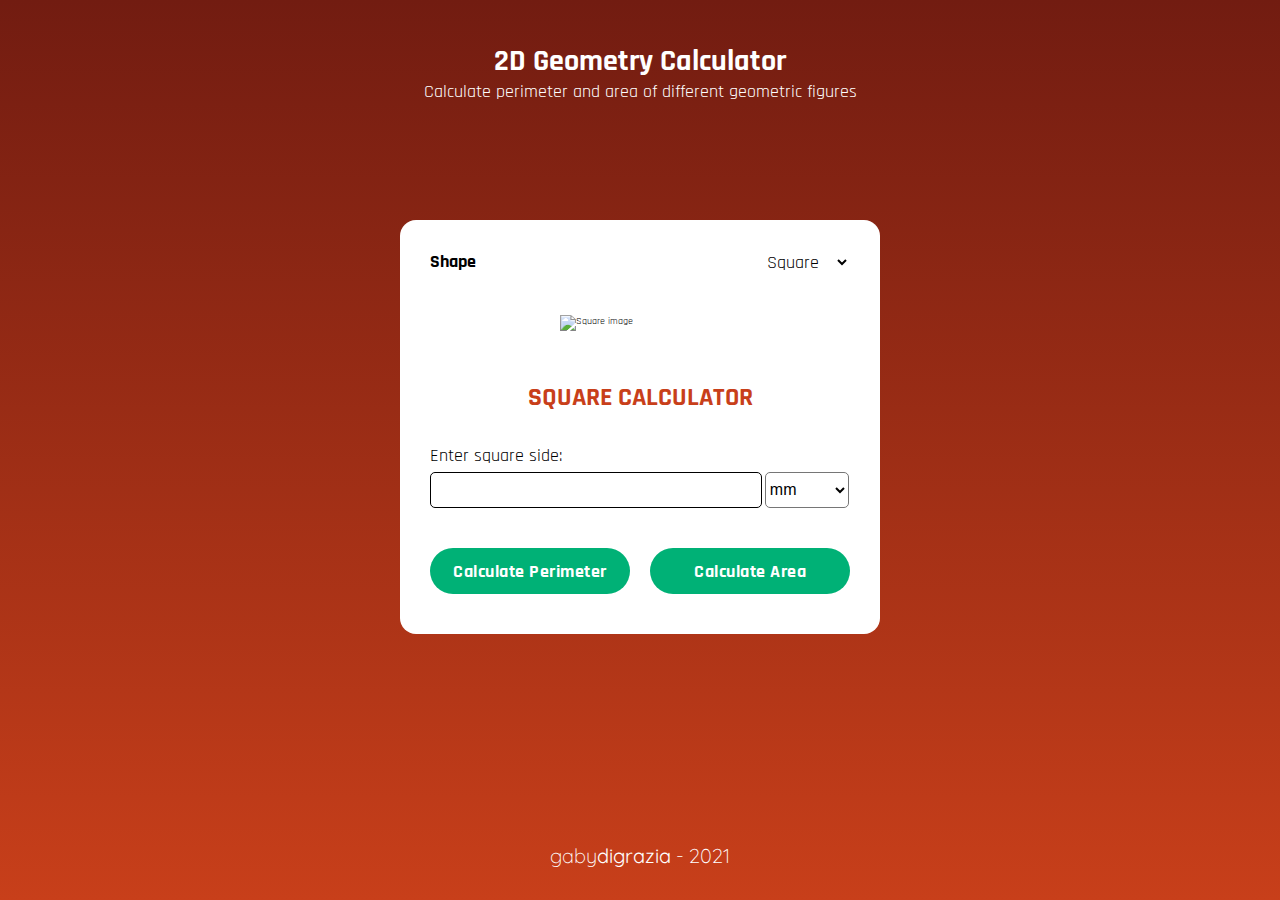
==== index.html @ 513e8762 "Geometric Shapes Calculator" ====
<!DOCTYPE html>
<html lang="en">
<head>
    <meta charset="UTF-8">
    <meta http-equiv="X-UA-Compatible" content="IE=edge">
    <meta name="viewport" content="width=device-width, initial-scale=1.0">
    <title>Geometric Shapes Calculator</title>

    <link rel="stylesheet" href="styles/style.css">

    <link rel="preconnect" href="https://fonts.googleapis.com">
    <link rel="preconnect" href="https://fonts.gstatic.com" crossorigin>
    <link href="https://fonts.googleapis.com/css2?family=Rajdhani:wght@300;400;500;600;700&display=swap" rel="stylesheet">
    <link href="https://fonts.googleapis.com/css2?family=Quicksand:wght@300;400;600;700&display=swap" rel="stylesheet">

    <link rel="stylesheet" href="https://pro.fontawesome.com/releases/v5.10.0/css/all.css" integrity="sha384-AYmEC3Yw5cVb3ZcuHtOA93w35dYTsvhLPVnYs9eStHfGJvOvKxVfELGroGkvsg+p" crossorigin="anonymous"/>
</head>
<body>
    <header class="header">
        <div class="header-container">
            <h2>2D Geometry Calculator</h1>
            <p>Calculate perimeter and area of different geometric figures</p>
        </div>
    </header>

    <section class="calculator-container">
        <div class="calculator-card">
            <div class="calculator">
                <h2>Shape</h2>
                <select class="select" name="select">
                    <option value="value1">Square</option>
                    <option value="value2">Triangule</option>
                    <option value="value3">Circle</option>
                </select>
            </div>
            
            <form id="squareForm" class="shapeForm">
                <picture>
                    <img src="https://i.imgur.com/AkfzjTN.png" alt="Square image">
                </picture>
                <div class="shape-calculator">
                    <h2 id="squareResult">Square Calculator</h2>
                    <label for="squareInput">
                        Enter square side:
                    </label>
                    <div class="measurement">
                        <input id="squareInput" type="number">
                        <select id="squareMeasure" name="select">
                            <option value="mm">mm</option>
                            <option value="cm">cm</option>
                            <option value="m">m</option>
                            <option value="km">km</option>
                            <option value="in">in</option>
                            <option value="ft">ft</option>
                            <option value="yd">yd</option>
                            <option value="ml">ml</option>
                        </select> 
                    </div>

                    <h3 id="errorMessage"></h3>
                    <div class="button-actions">
                        <button type="button" onclick="calculateSquarePerimeter()">
                            Calculate Perimeter
                        </button>
                        <button type="button" onclick="calculateSquareArea()">
                            Calculate Area
                        </button>
                    </div>
                </div>
            </form>
    
            <form id="triangleForm" class="shapeForm">
                <picture>
                    <img src="https://i.imgur.com/V8It7bW.png" alt="Triang;e image">
                </picture>
                <div class="shape-calculator">
                    <h2 id="triangleResult">Triangle Calculator</h2>
                    <div class="triangle-measures">
                        <div class="triangle-input">
                            <label for="triangleInput1">
                                Side 1:
                            </label>
                            <input id="triangleInput1" type="number">
                        </div>

                        <div class="triangle-input">
                            <label for="triangleInput2">
                                Side 2:
                            </label>
                            <input id="triangleInput2" type="number">
                        </div>
    
                        <div class="triangle-input">
                            <label for="triangleInput3">
                                Base:
                            </label>
                            <input id="triangleInput3" type="number">
                        </div>

                        <div class="triangle-input">
                            <label for="triangleInput4">
                                Height:
                            </label>
                            <input id="triangleInput4" type="number">
                        </div>

                        <div class="triangle-input">
                            <select id="triangleMeasure" name="select">
                                <option value="mm">mm</option>
                                <option value="cm">cm</option>
                                <option value="m">m</option>
                                <option value="km">km</option>
                                <option value="in">in</option>
                                <option value="ft">ft</option>
                                <option value="yd">yd</option>
                                <option value="ml">ml</option>
                            </select>
                        </div>
                     
                    </div>
                    <h3 id="errorTriangleMsg"></h3>
                    <div class="button-actions">
                        <button type="button" onclick="calculateTrianglePerimeter()">
                            Calculate Perimeter
                        </button>
                        <button type="button" onclick="calculateTriangleArea()">
                            Calculate Area
                        </button>
                    </div>
                </div>
            </form>
    
            <form id="circleForm" class="shapeForm">
                <picture>
                    <img src="https://i.imgur.com/RJlFC4j.png" alt="Circle image">
                </picture>
                <div class="shape-calculator">
                    <h2 id="circleResult">Circle Calculator</h2>
                    <label for="circleInput">
                        Enter circle radius:
                    </label>
                    <div class="measurement">
                        <input id="circleInput" type="number">
                        <select id="circleMeasure" name="select">
                            <option value="mm">mm</option>
                            <option value="cm">cm</option>
                            <option value="m">m</option>
                            <option value="km">km</option>
                            <option value="in">in</option>
                            <option value="ft">ft</option>
                            <option value="yd">yd</option>
                            <option value="ml">ml</option>
                        </select>
                    </div>

                    <h3 id="errorCircleMsg"></h3>
                    <div class="button-actions">
                        <button type="button" onclick="calculateCirclePerimeter()">
                            Calculate Perimeter
                        </button>
                        <button type="button" onclick="calculateCircleArea()">
                            Calculate Area
                        </button>
                    </div>
                </div>
            </form>
        </div>
    </section>

    <footer>
        <picture>
            <img src="https://i.imgur.com/MLbuDOP.png" alt="">
        </picture>
        <h2>gaby<b>digrazia</b> - 2021</h2>
        <div class="social-network">
            <a href="https://www.linkedin.com/in/gaby-di-grazia/" target="_blank"><i class="fab fa-linkedin-in"></i></a>
            <a href="https://github.com/gabydigrazia" target="_blank"><i class="fab fa-github"></i></a>
        </div>
    </footer>

    <script src="./geometric-figures.js"></script>
</body>
</html>
---- styles/style.css ----
* {
  margin: 0;
  padding: 0;
  box-sizing: border-box;
}

body {
  margin: 0;
  height: 100vh;
  width: 100vw;
  background: linear-gradient(#721c11, #c83f1a);
  font-family: "Rajdhani", sans-serif;
}

html {
  font-size: 62.5%;
}

/* Chrome, Safari, Edge, Opera */
input::-webkit-outer-spin-button,
input::-webkit-inner-spin-button {
  -webkit-appearance: none;
  margin: 0;
}

/* Firefox */
input[type=number] {
  -moz-appearance: textfield;
}

.header {
  height: 16vh;
  padding: 2rem;
  color: white;
}
.header .header-container {
  display: flex;
  flex-direction: column;
  justify-content: center;
  height: 100%;
  text-align: center;
}
.header .header-container h2 {
  font-size: 3rem;
}
.header .header-container p {
  font-size: 1.8rem;
}

.calculator-container {
  width: 100vw;
  height: 74vh;
  display: flex;
  align-items: center;
  justify-content: center;
}
.calculator-container .calculator-card {
  width: 48rem;
  height: fit-content;
  border-radius: 1.6rem;
  background-color: white;
  align-items: center;
  font-size: 3rem 3rem 1rem;
  margin-bottom: 10rem;
}
.calculator-container .calculator-card .calculator {
  display: flex;
  flex-direction: row;
  justify-content: space-between;
  padding: 3rem 3rem 1rem;
  font-size: 1.4rem;
}
.calculator-container .calculator-card .calculator h2 {
  font-size: 1.8rem;
}
.calculator-container .calculator-card .calculator .select {
  border: none;
  font-size: 1.4rem;
  background-color: transparent;
  font-family: "Rajdhani", sans-serif;
  font-size: 1.8rem;
}
.calculator-container .calculator-card .calculator .select:focus {
  outline: none;
}
.calculator-container .calculator-card .shapeForm {
  display: flex;
  flex-direction: column;
  justify-content: center;
  padding: 3rem;
}
.calculator-container .calculator-card .shapeForm picture {
  padding: 0 0 5rem;
  width: 100%;
  display: flex;
  justify-content: center;
}
.calculator-container .calculator-card .shapeForm picture img {
  width: 16rem;
}
.calculator-container .calculator-card .shapeForm .shape-calculator {
  display: flex;
  flex-direction: column;
}
.calculator-container .calculator-card .shapeForm .shape-calculator label {
  font-size: 1.8rem;
}
.calculator-container .calculator-card .shapeForm .shape-calculator .measurement input {
  width: 79%;
  height: 36px;
  border-radius: 0.5rem;
  border: 1px solid;
  margin-top: 0.5rem;
  padding: 1rem;
  font-size: 1.6rem;
}
.calculator-container .calculator-card .shapeForm .shape-calculator .measurement select {
  width: 20%;
  height: 36px;
  font-size: 1.6rem;
  border-radius: 0.5rem;
  background-color: transparent;
}
.calculator-container .calculator-card .shapeForm .shape-calculator h2 {
  font-size: 2.6rem;
  font-font-weight: bold;
  text-align: center;
  margin-bottom: 3rem;
  color: #c83f1a;
  text-transform: uppercase;
}
.calculator-container .calculator-card .shapeForm .shape-calculator h3 {
  font-size: 1.8rem;
  color: red;
  margin-top: 0.5rem;
}
.calculator-container .calculator-card .shapeForm .shape-calculator .button-actions {
  padding: 4rem 0 1rem;
  display: flex;
  justify-content: space-between;
}
.calculator-container .calculator-card .shapeForm .shape-calculator .button-actions button {
  padding: 1rem;
  height: 4.6rem;
  width: 20rem;
  border-radius: 2.5rem;
  border: none;
  font-family: "Rajdhani", sans-serif;
  font-size: 1.8rem;
  font-weight: bolder;
  letter-spacing: 0.5px;
  color: white;
  background-color: #00B176;
}
.calculator-container .calculator-card .shapeForm .triangle-measures {
  width: 100%;
  display: flex;
  flex-direction: row;
}
.calculator-container .calculator-card .shapeForm .triangle-measures .triangle-input {
  width: 20%;
  display: flex;
  flex-direction: column;
}
.calculator-container .calculator-card .shapeForm .triangle-measures .triangle-input input {
  width: 98%;
  height: 3.6rem;
  border-radius: 0.5rem;
}
.calculator-container .calculator-card .shapeForm .triangle-measures .triangle-input select {
  height: 3.6rem;
  font-size: 1.6rem;
  margin-top: 2.3rem;
  border-radius: 0.5rem;
  background-color: transparent;
}

footer {
  height: 10vh;
  display: flex;
  justify-content: center;
  align-items: center;
}
footer h2 {
  font-family: "Quicksand", sans-serif;
  font-weight: 100;
  font-size: 2rem;
  color: white;
  text-align: center;
}
footer picture img {
  width: 8rem;
  padding-top: 2rem;
}
footer .social-network {
  position: absolute;
  right: 20vw;
  display: inline-flex;
}
footer .social-network i {
  color: white;
  font-size: 2.5rem;
  margin-right: 1rem;
}

@media (max-width: 600px) {
  .calculator-container .calculator-card {
    width: 32rem;
    margin-bottom: 2rem;
  }
  .calculator-container .calculator-card .calculator {
    padding: 2rem 2rem 1rem;
  }
  .calculator-container .calculator-card .shapeForm {
    padding: 2rem;
  }
  .calculator-container .calculator-card .shapeForm picture img {
    width: 12rem;
  }
  .calculator-container .calculator-card .shapeForm .shape-calculator .button-actions {
    padding: 2rem 0 1rem;
    flex-direction: column;
    height: 130px;
  }
  .calculator-container .calculator-card .shapeForm .shape-calculator .button-actions button {
    width: 100%;
  }

  footer {
    margin: 0 3.5rem 0 2.5rem;
    justify-content: flex-start;
  }
  footer h2 {
    font-size: 1.8rem;
  }
  footer picture img {
    width: 7rem;
  }
  footer .social-network {
    margin-left: auto;
    right: 3rem;
  }
  footer .social-network i {
    font-size: 2rem;
  }
}

/*# sourceMappingURL=style.css.map */
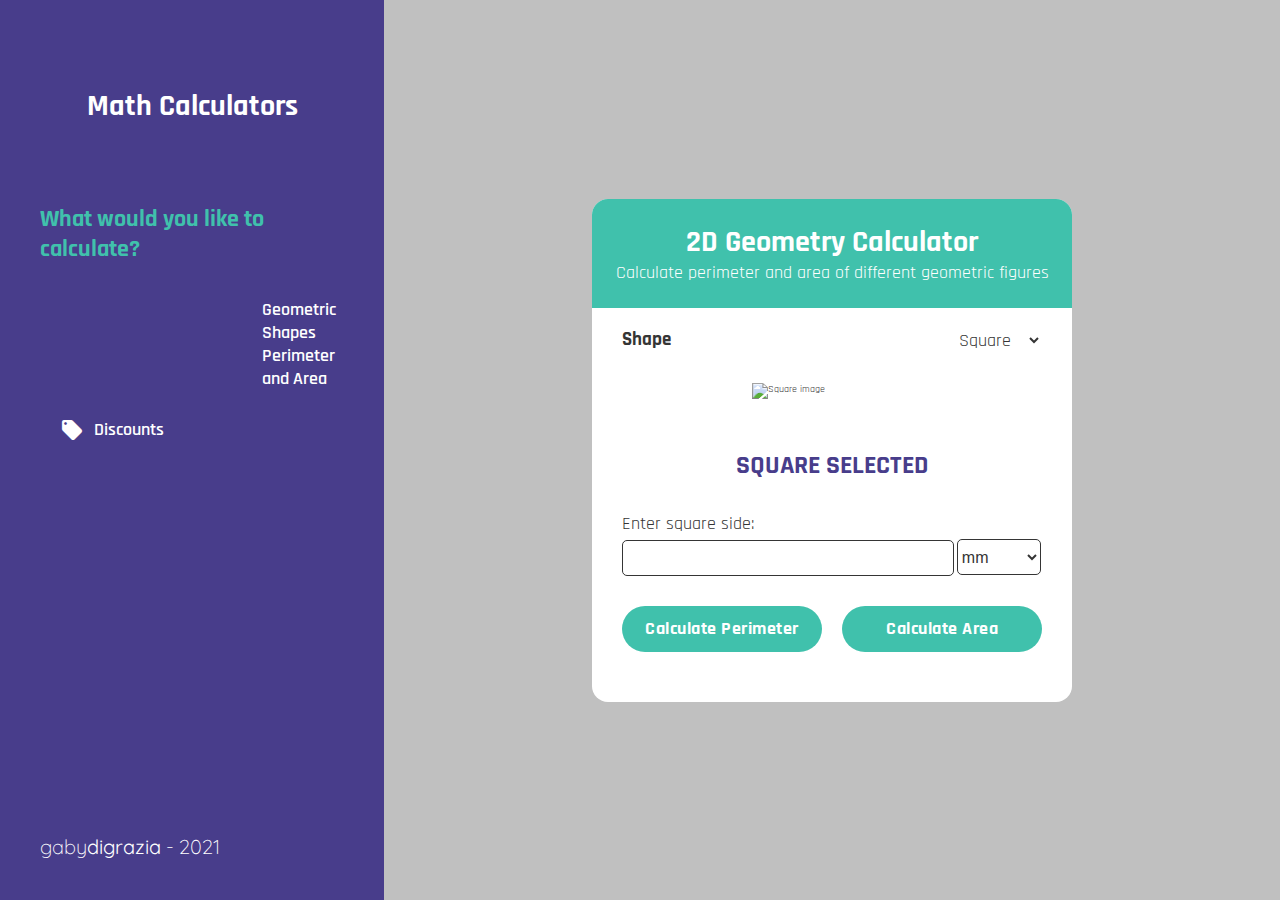
==== commit 34622f4c: "Discount Calculator" ====
--- a/index.html
+++ b/index.html
@@ -12,100 +12,163 @@
     <link rel="preconnect" href="https://fonts.gstatic.com" crossorigin>
     <link href="https://fonts.googleapis.com/css2?family=Rajdhani:wght@300;400;500;600;700&display=swap" rel="stylesheet">
     <link href="https://fonts.googleapis.com/css2?family=Quicksand:wght@300;400;600;700&display=swap" rel="stylesheet">
+    <link rel="stylesheet" href="https://fonts.googleapis.com/icon?family=Material+Icons">
 
     <link rel="stylesheet" href="https://pro.fontawesome.com/releases/v5.10.0/css/all.css" integrity="sha384-AYmEC3Yw5cVb3ZcuHtOA93w35dYTsvhLPVnYs9eStHfGJvOvKxVfELGroGkvsg+p" crossorigin="anonymous"/>
 </head>
 <body>
-    <header class="header">
-        <div class="header-container">
-            <h2>2D Geometry Calculator</h1>
-            <p>Calculate perimeter and area of different geometric figures</p>
-        </div>
-    </header>
-
-    <section class="calculator-container">
-        <div class="calculator-card">
-            <div class="calculator">
-                <h2>Shape</h2>
-                <select class="select" name="select">
-                    <option value="value1">Square</option>
-                    <option value="value2">Triangule</option>
-                    <option value="value3">Circle</option>
-                </select>
-            </div>
-            
-            <form id="squareForm" class="shapeForm">
-                <picture>
-                    <img src="https://i.imgur.com/AkfzjTN.png" alt="Square image">
-                </picture>
-                <div class="shape-calculator">
-                    <h2 id="squareResult">Square Calculator</h2>
-                    <label for="squareInput">
-                        Enter square side:
-                    </label>
-                    <div class="measurement">
-                        <input id="squareInput" type="number">
-                        <select id="squareMeasure" name="select">
-                            <option value="mm">mm</option>
-                            <option value="cm">cm</option>
-                            <option value="m">m</option>
-                            <option value="km">km</option>
-                            <option value="in">in</option>
-                            <option value="ft">ft</option>
-                            <option value="yd">yd</option>
-                            <option value="ml">ml</option>
-                        </select> 
-                    </div>
-
-                    <h3 id="errorMessage"></h3>
-                    <div class="button-actions">
-                        <button type="button" onclick="calculateSquarePerimeter()">
-                            Calculate Perimeter
-                        </button>
-                        <button type="button" onclick="calculateSquareArea()">
-                            Calculate Area
-                        </button>
-                    </div>
-                </div>
-            </form>
-    
-            <form id="triangleForm" class="shapeForm">
-                <picture>
-                    <img src="https://i.imgur.com/V8It7bW.png" alt="Triang;e image">
-                </picture>
-                <div class="shape-calculator">
-                    <h2 id="triangleResult">Triangle Calculator</h2>
-                    <div class="triangle-measures">
-                        <div class="triangle-input">
-                            <label for="triangleInput1">
-                                Side 1:
-                            </label>
-                            <input id="triangleInput1" type="number">
-                        </div>
-
-                        <div class="triangle-input">
-                            <label for="triangleInput2">
-                                Side 2:
-                            </label>
-                            <input id="triangleInput2" type="number">
-                        </div>
-    
-                        <div class="triangle-input">
-                            <label for="triangleInput3">
-                                Base:
-                            </label>
-                            <input id="triangleInput3" type="number">
-                        </div>
-
-                        <div class="triangle-input">
-                            <label for="triangleInput4">
-                                Height:
-                            </label>
-                            <input id="triangleInput4" type="number">
-                        </div>
-
-                        <div class="triangle-input">
-                            <select id="triangleMeasure" name="select">
+    <div class="main-container">
+        <header class="sidenav-container">
+            <div class="sidenav-header">
+                <i class="material-icons">calculate</i>
+                <h2>Math Calculators</h2>
+                <!--<p>Calculate perimeter and area of different geometric figures</p>-->
+            </div>
+            <div class="sidenav-menu">
+                <h2 class="title-color">What would you like to calculate?</h2>
+                <ul class="sidenav-calculator-link">
+                    <li class="geometric"><i class="material-icons">category</i>Geometric Shapes Perimeter and Area</li>
+                    <li class="discount"><i class="material-icons">local_offer</i>Discounts</li>
+                </ul>
+            </div>
+            <div class="sidenav-footer">
+                <div class="logo">
+                    <picture>
+                        <img src="https://i.imgur.com/MLbuDOP.png" alt="">
+                    </picture>
+                    <h2>gaby<b>digrazia</b> - 2021</h2>
+                </div>
+                <div class="social-network">
+                    <a href="https://www.linkedin.com/in/gaby-di-grazia/" target="_blank"><i class="fab fa-linkedin-in"></i></a>
+                    <a href="https://github.com/gabydigrazia" target="_blank"><i class="fab fa-github"></i></a>
+                </div>
+            </div>
+        </header>
+
+        <section class="calculator-container">
+            <!-- Geometric Shapes Calculator-->
+            <div id="geometricCalculator" class="calculator-card">
+                <div class="calculator-title">
+                    <h2>2D Geometry Calculator</h2>
+                    <p>Calculate perimeter and area of different geometric figures</p>
+                </div>
+                <div class="calculator">
+                    <h3>Shape</h2>
+                    <select class="select" name="select">
+                        <option value="value1">Square</option>
+                        <option value="value2">Triangule</option>
+                        <option value="value3">Circle</option>
+                    </select>
+                </div>
+                
+                <form id="squareForm" class="shapeForm">
+                    <picture>
+                        <img src="https://i.imgur.com/AkfzjTN.png" alt="Square image">
+                    </picture>
+                    <div class="shape-calculator">
+                        <h2 id="squareResult">Square Selected</h2>
+                        <label for="squareInput">
+                            Enter square side:
+                        </label>
+                        <div class="common-input measurement">
+                            <input id="squareInput" type="number">
+                            <select id="squareMeasure" name="select">
+                                <option value="mm">mm</option>
+                                <option value="cm">cm</option>
+                                <option value="m">m</option>
+                                <option value="km">km</option>
+                                <option value="in">in</option>
+                                <option value="ft">ft</option>
+                                <option value="yd">yd</option>
+                                <option value="ml">ml</option>
+                            </select> 
+                        </div>
+
+                        <h3 id="errorMessage"></h3>
+                        <div class="button-actions">
+                            <button type="button" onclick="calculateSquarePerimeter()">
+                                Calculate Perimeter
+                            </button>
+                            <button type="button" onclick="calculateSquareArea()">
+                                Calculate Area
+                            </button>
+                        </div>
+                    </div>
+                </form>
+        
+                <form id="triangleForm" class="shapeForm">
+                    <picture>
+                        <img src="https://i.imgur.com/V8It7bW.png" alt="Triang;e image">
+                    </picture>
+                    <div class="shape-calculator">
+                        <h2 id="triangleResult">Triangle Selected</h2>
+                        <div class="triangle-measures">
+                            <div class="triangle-input">
+                                <label for="triangleInput1">
+                                    Side 1:
+                                </label>
+                                <input id="triangleInput1" type="number">
+                            </div>
+
+                            <div class="triangle-input">
+                                <label for="triangleInput2">
+                                    Side 2:
+                                </label>
+                                <input id="triangleInput2" type="number">
+                            </div>
+        
+                            <div class="triangle-input">
+                                <label for="triangleInput3">
+                                    Base:
+                                </label>
+                                <input id="triangleInput3" type="number">
+                            </div>
+
+                            <div class="triangle-input">
+                                <label for="triangleInput4">
+                                    Height:
+                                </label>
+                                <input id="triangleInput4" type="number">
+                            </div>
+
+                            <div class="triangle-input">
+                                <select id="triangleMeasure" name="select">
+                                    <option value="mm">mm</option>
+                                    <option value="cm">cm</option>
+                                    <option value="m">m</option>
+                                    <option value="km">km</option>
+                                    <option value="in">in</option>
+                                    <option value="ft">ft</option>
+                                    <option value="yd">yd</option>
+                                    <option value="ml">ml</option>
+                                </select>
+                            </div>
+                        
+                        </div>
+                        <h3 id="errorTriangleMsg"></h3>
+                        <div class="button-actions">
+                            <button type="button" onclick="calculateTrianglePerimeter()">
+                                Calculate Perimeter
+                            </button>
+                            <button type="button" onclick="calculateTriangleArea()">
+                                Calculate Area
+                            </button>
+                        </div>
+                    </div>
+                </form>
+        
+                <form id="circleForm" class="shapeForm">
+                    <picture>
+                        <img src="https://i.imgur.com/RJlFC4j.png" alt="Circle image">
+                    </picture>
+                    <div class="shape-calculator">
+                        <h2 id="circleResult">Circle Selected</h2>
+                        <label for="circleInput">
+                            Enter circle radius:
+                        </label>
+                        <div class="common-input measurement">
+                            <input id="circleInput" type="number">
+                            <select id="circleMeasure" name="select">
                                 <option value="mm">mm</option>
                                 <option value="cm">cm</option>
                                 <option value="m">m</option>
@@ -116,68 +179,60 @@
                                 <option value="ml">ml</option>
                             </select>
                         </div>
-                     
-                    </div>
-                    <h3 id="errorTriangleMsg"></h3>
-                    <div class="button-actions">
-                        <button type="button" onclick="calculateTrianglePerimeter()">
-                            Calculate Perimeter
-                        </button>
-                        <button type="button" onclick="calculateTriangleArea()">
-                            Calculate Area
-                        </button>
-                    </div>
-                </div>
-            </form>
-    
-            <form id="circleForm" class="shapeForm">
-                <picture>
-                    <img src="https://i.imgur.com/RJlFC4j.png" alt="Circle image">
-                </picture>
-                <div class="shape-calculator">
-                    <h2 id="circleResult">Circle Calculator</h2>
-                    <label for="circleInput">
-                        Enter circle radius:
-                    </label>
-                    <div class="measurement">
-                        <input id="circleInput" type="number">
-                        <select id="circleMeasure" name="select">
-                            <option value="mm">mm</option>
-                            <option value="cm">cm</option>
-                            <option value="m">m</option>
-                            <option value="km">km</option>
-                            <option value="in">in</option>
-                            <option value="ft">ft</option>
-                            <option value="yd">yd</option>
-                            <option value="ml">ml</option>
-                        </select>
-                    </div>
-
-                    <h3 id="errorCircleMsg"></h3>
-                    <div class="button-actions">
-                        <button type="button" onclick="calculateCirclePerimeter()">
-                            Calculate Perimeter
-                        </button>
-                        <button type="button" onclick="calculateCircleArea()">
-                            Calculate Area
-                        </button>
-                    </div>
-                </div>
-            </form>
-        </div>
-    </section>
-
-    <footer>
-        <picture>
-            <img src="https://i.imgur.com/MLbuDOP.png" alt="">
-        </picture>
-        <h2>gaby<b>digrazia</b> - 2021</h2>
-        <div class="social-network">
-            <a href="https://www.linkedin.com/in/gaby-di-grazia/" target="_blank"><i class="fab fa-linkedin-in"></i></a>
-            <a href="https://github.com/gabydigrazia" target="_blank"><i class="fab fa-github"></i></a>
-        </div>
-    </footer>
+
+                        <h3 id="errorCircleMsg"></h3>
+                        <div class="button-actions">
+                            <button type="button" onclick="calculateCirclePerimeter()">
+                                Calculate Perimeter
+                            </button>
+                            <button type="button" onclick="calculateCircleArea()">
+                                Calculate Area
+                            </button>
+                        </div>
+                    </div>
+                </form>
+            </div>
+
+            <!-- Discount Calculator -->
+            <div id="discountCalculator" class="calculator-card">
+                <div class="calculator-title">
+                    <h2>Discount Calculator</h2>
+                    <p>Calculate price you have to pay after discount applied</p>
+                </div>
+
+                <form id="discountForm" class="shapeForm">
+                    <picture>
+                        <img src="https://i.imgur.com/gStsesp.png" alt="Square image">
+                        <!--<img src="https://i.imgur.com/R0oD0iV.png" alt="Square image">-->
+                    </picture>
+                    <div class="shape-calculator">
+                        <h2 id="discountResult">The new price will appear here </h2>
+                        <label for="priceInput">
+                            Enter price:
+                        </label>
+                        <div class="common-input discount">
+                            <input id="priceInput" type="number">
+                        </div>
+                        <!--<h3 id="errorMessagePrice"></h3>-->
+                        <label for="discountInput">
+                            Enter discount:
+                        </label>
+                        <div class="common-input discount">
+                            <input id="discountInput" type="number">
+                        </div>
+                        <h3 id="errorMessageDiscount"></h3>
+                        <div class="button-actions">
+                            <button class="button-discount" type="button" onclick="calculateNewPrice()">
+                                Calculate price with discount
+                            </button>
+                        </div>
+                    </div>
+                </form>
+     
+            </div>
+        </section>
+    </div>
 
     <script src="./geometric-figures.js"></script>
 </body>
-</html>+</html>
--- a/styles/style.css
+++ b/styles/style.css
@@ -8,7 +8,7 @@
   margin: 0;
   height: 100vh;
   width: 100vw;
-  background: linear-gradient(#721c11, #c83f1a);
+  background-color: #c0c0c0;
   font-family: "Rajdhani", sans-serif;
 }
 
@@ -28,118 +28,232 @@
   -moz-appearance: textfield;
 }
 
+/*
 .header {
+    height: 10vh;
+    padding: 2rem;
+    //color: white;
+    color: $primary-text-color;
+    .header-container {
+        display: flex;
+        flex-direction: column;
+        justify-content: center;
+        height: 100%;
+        text-align: center;
+        h2 {
+            font-size: 3rem;
+        }
+      /*  p {
+            font-size: 1.8rem;
+        }*/
+/*    }
+}*/
+.main-container {
+  display: flex;
+  flex-direction: row;
+  height: 100vh;
+}
+.main-container .sidenav-container {
+  width: 30vw;
+  padding: 0 4rem;
+  background-color: #483d8b;
+  color: white;
+}
+.main-container .sidenav-container .sidenav-header {
+  display: flex;
+  flex-direction: column;
+  justify-content: center;
   height: 16vh;
-  padding: 2rem;
-  color: white;
-}
-.header .header-container {
-  display: flex;
-  flex-direction: column;
-  justify-content: center;
-  height: 100%;
   text-align: center;
-}
-.header .header-container h2 {
+  padding-top: 2rem;
+  /*  p {
+        font-size: 1.8rem;
+    }*/
+}
+.main-container .sidenav-container .sidenav-header i {
+  font-size: 4.8rem;
+}
+.main-container .sidenav-container .sidenav-header h2 {
   font-size: 3rem;
 }
-.header .header-container p {
-  font-size: 1.8rem;
-}
-
-.calculator-container {
-  width: 100vw;
-  height: 74vh;
-  display: flex;
+.main-container .sidenav-container .sidenav-menu {
+  height: 73vh;
+  padding-top: 6rem;
+}
+.main-container .sidenav-container .sidenav-menu h2 {
+  font-size: 2.4rem;
+  color: #40c1ac;
+  padding-bottom: 2rem;
+}
+.main-container .sidenav-container .sidenav-menu ul li {
+  display: inline-flex;
+  list-style: none;
+  padding: 1.4rem 2rem;
+  color: white;
+  text-decoration: none;
+  cursor: pointer;
+  font-size: 1.8rem;
+  font-weight: 600;
+}
+.main-container .sidenav-container .sidenav-menu ul li i {
+  margin-right: 1rem;
+}
+.main-container .sidenav-container .sidenav-menu ul li .link-selected {
+  color: red;
+}
+.main-container .sidenav-container .sidenav-menu ul li .link-non-selected {
+  color: white;
+}
+.main-container .sidenav-container .sidenav-menu ul li:after {
+  color: red;
+}
+.main-container .sidenav-container .sidenav-footer {
+  height: 10vh;
+  display: flex;
+  justify-content: space-between;
   align-items: center;
-  justify-content: center;
-}
-.calculator-container .calculator-card {
+  background-color: #483d8b;
+}
+.main-container .sidenav-container .sidenav-footer h2 {
+  font-family: "Quicksand", sans-serif;
+  font-weight: 100;
+  font-size: 2rem;
+  color: white;
+  text-align: center;
+}
+.main-container .sidenav-container .sidenav-footer .logo {
+  display: inline-flex;
+}
+.main-container .sidenav-container .sidenav-footer .logo picture img {
+  width: 10rem;
+  padding-top: 2rem;
+}
+.main-container .sidenav-container .sidenav-footer .logo h2 {
+  align-self: center;
+}
+.main-container .sidenav-container .sidenav-footer .social-network {
+  display: inline-flex;
+}
+.main-container .sidenav-container .sidenav-footer .social-network i {
+  color: white;
+  font-size: 2.5rem;
+  margin-right: 1rem;
+}
+.main-container .calculator-container {
+  width: 70vw;
+  display: flex;
+  flex-direction: column;
+  align-items: center;
+  justify-content: space-evenly;
+  color: #353535;
+}
+.main-container .calculator-container .calculator-card {
   width: 48rem;
   height: fit-content;
   border-radius: 1.6rem;
   background-color: white;
   align-items: center;
   font-size: 3rem 3rem 1rem;
-  margin-bottom: 10rem;
-}
-.calculator-container .calculator-card .calculator {
+}
+.main-container .calculator-container .calculator-card .calculator-title {
+  color: #353535;
+  text-align: center;
+  padding: 2.4rem 0;
+  background-color: #40c1ac;
+  border-radius: 1.6rem 1.6rem 0 0;
+  color: white;
+}
+.main-container .calculator-container .calculator-card .calculator-title h2 {
+  font-size: 3rem;
+}
+.main-container .calculator-container .calculator-card .calculator-title p {
+  font-size: 1.8rem;
+}
+.main-container .calculator-container .calculator-card .calculator {
   display: flex;
   flex-direction: row;
   justify-content: space-between;
-  padding: 3rem 3rem 1rem;
-  font-size: 1.4rem;
-}
-.calculator-container .calculator-card .calculator h2 {
-  font-size: 1.8rem;
-}
-.calculator-container .calculator-card .calculator .select {
+  padding: 2rem 3rem 0;
+  font-size: 1.6rem;
+}
+.main-container .calculator-container .calculator-card .calculator h2 {
+  font-size: 1.8rem;
+}
+.main-container .calculator-container .calculator-card .calculator .select {
   border: none;
   font-size: 1.4rem;
   background-color: transparent;
+  color: #353535;
   font-family: "Rajdhani", sans-serif;
   font-size: 1.8rem;
 }
-.calculator-container .calculator-card .calculator .select:focus {
+.main-container .calculator-container .calculator-card .calculator .select:focus {
   outline: none;
 }
-.calculator-container .calculator-card .shapeForm {
+.main-container .calculator-container .calculator-card .shapeForm {
   display: flex;
   flex-direction: column;
   justify-content: center;
   padding: 3rem;
 }
-.calculator-container .calculator-card .shapeForm picture {
+.main-container .calculator-container .calculator-card .shapeForm picture {
   padding: 0 0 5rem;
   width: 100%;
   display: flex;
   justify-content: center;
 }
-.calculator-container .calculator-card .shapeForm picture img {
+.main-container .calculator-container .calculator-card .shapeForm picture img {
   width: 16rem;
 }
-.calculator-container .calculator-card .shapeForm .shape-calculator {
-  display: flex;
-  flex-direction: column;
-}
-.calculator-container .calculator-card .shapeForm .shape-calculator label {
-  font-size: 1.8rem;
-}
-.calculator-container .calculator-card .shapeForm .shape-calculator .measurement input {
-  width: 79%;
+.main-container .calculator-container .calculator-card .shapeForm .shape-calculator {
+  display: flex;
+  flex-direction: column;
+}
+.main-container .calculator-container .calculator-card .shapeForm .shape-calculator label {
+  font-size: 1.8rem;
+}
+.main-container .calculator-container .calculator-card .shapeForm .shape-calculator .common-input input {
   height: 36px;
   border-radius: 0.5rem;
-  border: 1px solid;
   margin-top: 0.5rem;
   padding: 1rem;
   font-size: 1.6rem;
-}
-.calculator-container .calculator-card .shapeForm .shape-calculator .measurement select {
+  border: 1px solid #353535;
+}
+.main-container .calculator-container .calculator-card .shapeForm .shape-calculator .common-input select {
   width: 20%;
   height: 36px;
   font-size: 1.6rem;
   border-radius: 0.5rem;
+  border: 1px solid #353535;
   background-color: transparent;
-}
-.calculator-container .calculator-card .shapeForm .shape-calculator h2 {
+  color: #353535;
+}
+.main-container .calculator-container .calculator-card .shapeForm .shape-calculator .measurement input {
+  width: 79%;
+}
+.main-container .calculator-container .calculator-card .shapeForm .shape-calculator .discount input {
+  width: 100%;
+}
+.main-container .calculator-container .calculator-card .shapeForm .shape-calculator h2 {
   font-size: 2.6rem;
   font-font-weight: bold;
   text-align: center;
   margin-bottom: 3rem;
-  color: #c83f1a;
+  color: #483d8b;
   text-transform: uppercase;
 }
-.calculator-container .calculator-card .shapeForm .shape-calculator h3 {
+.main-container .calculator-container .calculator-card .shapeForm .shape-calculator h3 {
   font-size: 1.8rem;
   color: red;
   margin-top: 0.5rem;
 }
-.calculator-container .calculator-card .shapeForm .shape-calculator .button-actions {
-  padding: 4rem 0 1rem;
+.main-container .calculator-container .calculator-card .shapeForm .shape-calculator .button-actions {
+  padding: 3rem 0 2rem;
   display: flex;
   justify-content: space-between;
 }
-.calculator-container .calculator-card .shapeForm .shape-calculator .button-actions button {
+.main-container .calculator-container .calculator-card .shapeForm .shape-calculator .button-actions button {
   padding: 1rem;
   height: 4.6rem;
   width: 20rem;
@@ -150,59 +264,70 @@
   font-weight: bolder;
   letter-spacing: 0.5px;
   color: white;
-  background-color: #00B176;
-}
-.calculator-container .calculator-card .shapeForm .triangle-measures {
+  background-color: #40c1ac;
+}
+.main-container .calculator-container .calculator-card .shapeForm .shape-calculator .button-actions .button-discount {
   width: 100%;
+}
+.main-container .calculator-container .calculator-card .shapeForm .triangle-measures {
+  width: 100%;
   display: flex;
   flex-direction: row;
 }
-.calculator-container .calculator-card .shapeForm .triangle-measures .triangle-input {
+.main-container .calculator-container .calculator-card .shapeForm .triangle-measures .triangle-input {
   width: 20%;
   display: flex;
   flex-direction: column;
 }
-.calculator-container .calculator-card .shapeForm .triangle-measures .triangle-input input {
+.main-container .calculator-container .calculator-card .shapeForm .triangle-measures .triangle-input input {
   width: 98%;
   height: 3.6rem;
   border-radius: 0.5rem;
-}
-.calculator-container .calculator-card .shapeForm .triangle-measures .triangle-input select {
+  color: #353535;
+  border: 1px solid #353535;
+}
+.main-container .calculator-container .calculator-card .shapeForm .triangle-measures .triangle-input select {
   height: 3.6rem;
   font-size: 1.6rem;
   margin-top: 2.3rem;
   border-radius: 0.5rem;
   background-color: transparent;
-}
-
+  color: #353535;
+}
+
+/*
 footer {
-  height: 10vh;
-  display: flex;
-  justify-content: center;
-  align-items: center;
-}
-footer h2 {
-  font-family: "Quicksand", sans-serif;
-  font-weight: 100;
-  font-size: 2rem;
-  color: white;
-  text-align: center;
-}
-footer picture img {
-  width: 8rem;
-  padding-top: 2rem;
-}
-footer .social-network {
-  position: absolute;
-  right: 20vw;
-  display: inline-flex;
-}
-footer .social-network i {
-  color: white;
-  font-size: 2.5rem;
-  margin-right: 1rem;
-}
-
+    height: 10vh;
+    display: flex;
+    justify-content: center;
+    align-items: center;
+    background-color: $purple-color;
+    h2 {
+        font: {
+            family: $branding-font;
+            weight: 100;
+            size: 2rem;
+        }
+        color: white;
+        text-align: center;
+    }
+    picture {
+        img {
+            width: 10rem;
+            padding-top: 2rem;
+        }
+    }
+    .social-network {
+        position: absolute;
+        right: 20vw;
+        display: inline-flex;
+        i {
+            color:white;
+            font-size: 2.5rem;
+            margin-right: 1rem;
+        }
+    }
+}*/
 @media (max-width: 600px) {
   .calculator-container .calculator-card {
     width: 32rem;
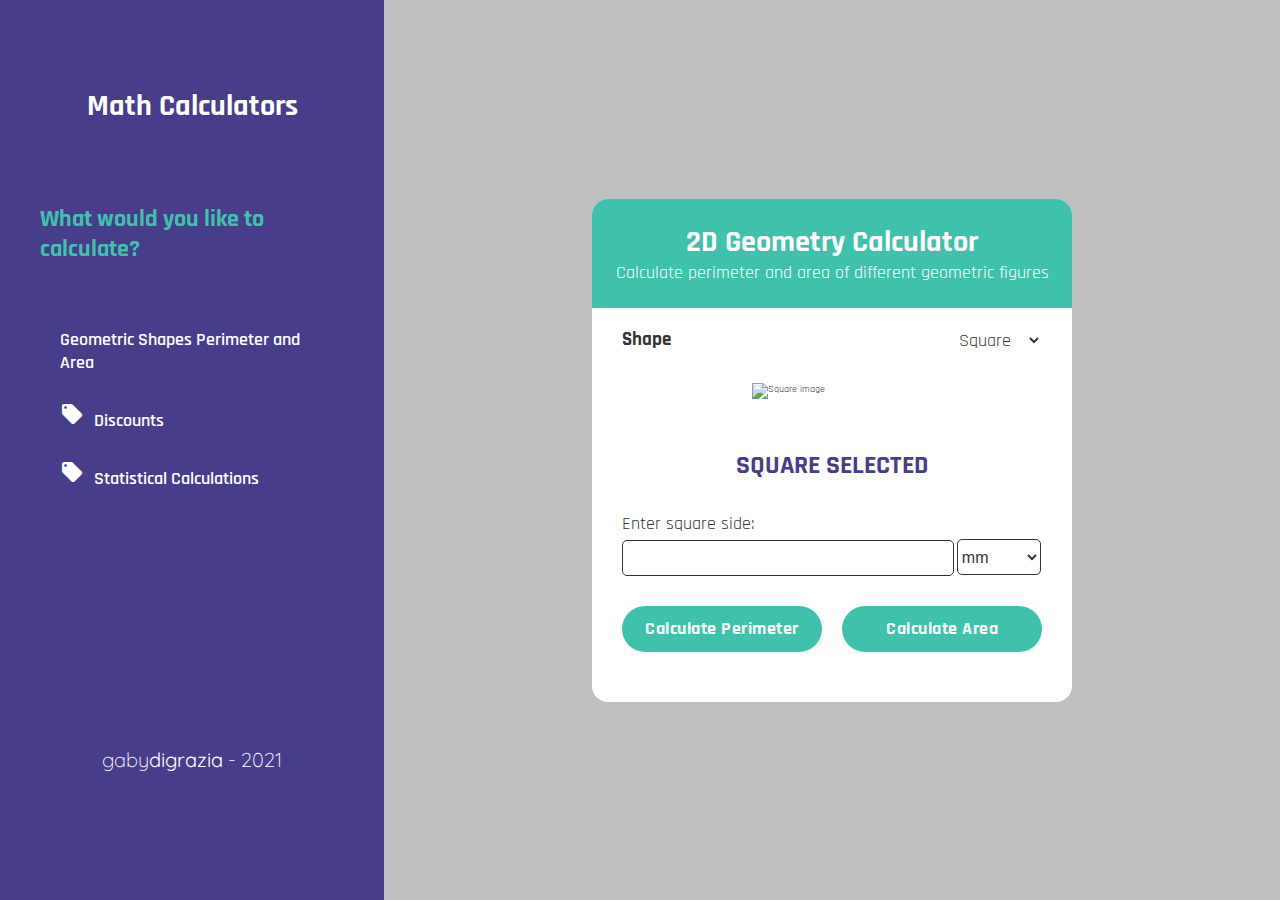
==== commit 7a0415bc: "Mobile design" ====
--- a/index.html
+++ b/index.html
@@ -17,18 +17,25 @@
     <link rel="stylesheet" href="https://pro.fontawesome.com/releases/v5.10.0/css/all.css" integrity="sha384-AYmEC3Yw5cVb3ZcuHtOA93w35dYTsvhLPVnYs9eStHfGJvOvKxVfELGroGkvsg+p" crossorigin="anonymous"/>
 </head>
 <body>
+    <!-- "Hamburger menu" / "Bar icon" to toggle the navigation links -->
+    <header>
+        <a href="javascript:void(0);" class="icon" onclick="openSidenav()">
+            <i id="menu-icon" class="fa fa-bars"></i>
+            <i id="close-icon" class="fa fa-xmark"></i>
+        </a>
+    </header>
     <div class="main-container">
-        <header class="sidenav-container">
+        <section id="sidenav" class="sidenav-container">
             <div class="sidenav-header">
                 <i class="material-icons">calculate</i>
                 <h2>Math Calculators</h2>
-                <!--<p>Calculate perimeter and area of different geometric figures</p>-->
             </div>
             <div class="sidenav-menu">
                 <h2 class="title-color">What would you like to calculate?</h2>
                 <ul class="sidenav-calculator-link">
-                    <li class="geometric"><i class="material-icons">category</i>Geometric Shapes Perimeter and Area</li>
-                    <li class="discount"><i class="material-icons">local_offer</i>Discounts</li>
+                    <li class="geometric"><a href="./index.html"><i class="material-icons">category</i>Geometric Shapes Perimeter and Area</a></li>
+                    <li class="discount"><a href="./discount.html"><i class="material-icons">local_offer</i>Discounts</a></li>
+                    <li class="statistic"><a href="./statistics.html"><i class="material-icons">local_offer</i>Statistical Calculations</a></li>
                 </ul>
             </div>
             <div class="sidenav-footer">
@@ -43,7 +50,7 @@
                     <a href="https://github.com/gabydigrazia" target="_blank"><i class="fab fa-github"></i></a>
                 </div>
             </div>
-        </header>
+        </section>
 
         <section class="calculator-container">
             <!-- Geometric Shapes Calculator-->
@@ -192,47 +199,10 @@
                     </div>
                 </form>
             </div>
-
-            <!-- Discount Calculator -->
-            <div id="discountCalculator" class="calculator-card">
-                <div class="calculator-title">
-                    <h2>Discount Calculator</h2>
-                    <p>Calculate price you have to pay after discount applied</p>
-                </div>
-
-                <form id="discountForm" class="shapeForm">
-                    <picture>
-                        <img src="https://i.imgur.com/gStsesp.png" alt="Square image">
-                        <!--<img src="https://i.imgur.com/R0oD0iV.png" alt="Square image">-->
-                    </picture>
-                    <div class="shape-calculator">
-                        <h2 id="discountResult">The new price will appear here </h2>
-                        <label for="priceInput">
-                            Enter price:
-                        </label>
-                        <div class="common-input discount">
-                            <input id="priceInput" type="number">
-                        </div>
-                        <!--<h3 id="errorMessagePrice"></h3>-->
-                        <label for="discountInput">
-                            Enter discount:
-                        </label>
-                        <div class="common-input discount">
-                            <input id="discountInput" type="number">
-                        </div>
-                        <h3 id="errorMessageDiscount"></h3>
-                        <div class="button-actions">
-                            <button class="button-discount" type="button" onclick="calculateNewPrice()">
-                                Calculate price with discount
-                            </button>
-                        </div>
-                    </div>
-                </form>
-     
-            </div>
         </section>
     </div>
 
-    <script src="./geometric-figures.js"></script>
+    <script src="./js/geometric-figures.js"></script>
+    <script src="./js/common.js"></script>
 </body>
 </html>
--- a/styles/style.css
+++ b/styles/style.css
@@ -28,26 +28,10 @@
   -moz-appearance: textfield;
 }
 
-/*
-.header {
-    height: 10vh;
-    padding: 2rem;
-    //color: white;
-    color: $primary-text-color;
-    .header-container {
-        display: flex;
-        flex-direction: column;
-        justify-content: center;
-        height: 100%;
-        text-align: center;
-        h2 {
-            font-size: 3rem;
-        }
-      /*  p {
-            font-size: 1.8rem;
-        }*/
-/*    }
-}*/
+header {
+  display: none;
+}
+
 .main-container {
   display: flex;
   flex-direction: row;
@@ -66,9 +50,6 @@
   height: 16vh;
   text-align: center;
   padding-top: 2rem;
-  /*  p {
-        font-size: 1.8rem;
-    }*/
 }
 .main-container .sidenav-container .sidenav-header i {
   font-size: 4.8rem;
@@ -77,7 +58,7 @@
   font-size: 3rem;
 }
 .main-container .sidenav-container .sidenav-menu {
-  height: 73vh;
+  height: 67vh;
   padding-top: 6rem;
 }
 .main-container .sidenav-container .sidenav-menu h2 {
@@ -85,17 +66,23 @@
   color: #40c1ac;
   padding-bottom: 2rem;
 }
+.main-container .sidenav-container .sidenav-menu ul {
+  display: flex;
+  flex-direction: column;
+}
 .main-container .sidenav-container .sidenav-menu ul li {
   display: inline-flex;
   list-style: none;
   padding: 1.4rem 2rem;
+  cursor: pointer;
+  font-size: 1.8rem;
+  font-weight: 600;
+}
+.main-container .sidenav-container .sidenav-menu ul li a {
   color: white;
   text-decoration: none;
-  cursor: pointer;
-  font-size: 1.8rem;
-  font-weight: 600;
-}
-.main-container .sidenav-container .sidenav-menu ul li i {
+}
+.main-container .sidenav-container .sidenav-menu ul li a i {
   margin-right: 1rem;
 }
 .main-container .sidenav-container .sidenav-menu ul li .link-selected {
@@ -108,9 +95,9 @@
   color: red;
 }
 .main-container .sidenav-container .sidenav-footer {
-  height: 10vh;
-  display: flex;
-  justify-content: space-between;
+  height: 16vh;
+  display: flex;
+  flex-direction: column;
   align-items: center;
   background-color: #483d8b;
 }
@@ -295,59 +282,56 @@
   color: #353535;
 }
 
-/*
-footer {
-    height: 10vh;
-    display: flex;
-    justify-content: center;
-    align-items: center;
-    background-color: $purple-color;
-    h2 {
-        font: {
-            family: $branding-font;
-            weight: 100;
-            size: 2rem;
-        }
-        color: white;
-        text-align: center;
-    }
-    picture {
-        img {
-            width: 10rem;
-            padding-top: 2rem;
-        }
-    }
-    .social-network {
-        position: absolute;
-        right: 20vw;
-        display: inline-flex;
-        i {
-            color:white;
-            font-size: 2.5rem;
-            margin-right: 1rem;
-        }
-    }
-}*/
 @media (max-width: 600px) {
-  .calculator-container .calculator-card {
-    width: 32rem;
-    margin-bottom: 2rem;
-  }
-  .calculator-container .calculator-card .calculator {
+  header {
+    display: block;
+    width: 100%;
+    height: 5rem;
+    background-color: #483d8b;
+    position: fixed;
+    top: 0;
+  }
+  header i {
+    font-size: 3.2rem;
+    color: white;
+    position: fixed;
+    padding: 1rem;
+  }
+
+  .main-container .sidenav-container {
+    display: none;
+    width: 100%;
+    position: fixed;
+  }
+  .main-container .sidenav-container .sidenav-menu {
+    height: 65vh;
+  }
+  .main-container .sidenav-container .sidenav-footer {
+    height: 19vh;
+  }
+  .main-container .calculator-container {
+    width: 100vw;
+    padding-top: 5rem;
+  }
+  .main-container .calculator-container .calculator-card {
+    width: 90vw;
+    max-height: 95vh;
+  }
+  .main-container .calculator-container .calculator-card .calculator {
     padding: 2rem 2rem 1rem;
   }
-  .calculator-container .calculator-card .shapeForm {
+  .main-container .calculator-container .calculator-card .shapeForm {
     padding: 2rem;
   }
-  .calculator-container .calculator-card .shapeForm picture img {
+  .main-container .calculator-container .calculator-card .shapeForm picture img {
     width: 12rem;
   }
-  .calculator-container .calculator-card .shapeForm .shape-calculator .button-actions {
+  .main-container .calculator-container .calculator-card .shapeForm .shape-calculator .button-actions {
     padding: 2rem 0 1rem;
     flex-direction: column;
     height: 130px;
   }
-  .calculator-container .calculator-card .shapeForm .shape-calculator .button-actions button {
+  .main-container .calculator-container .calculator-card .shapeForm .shape-calculator .button-actions button {
     width: 100%;
   }
 
